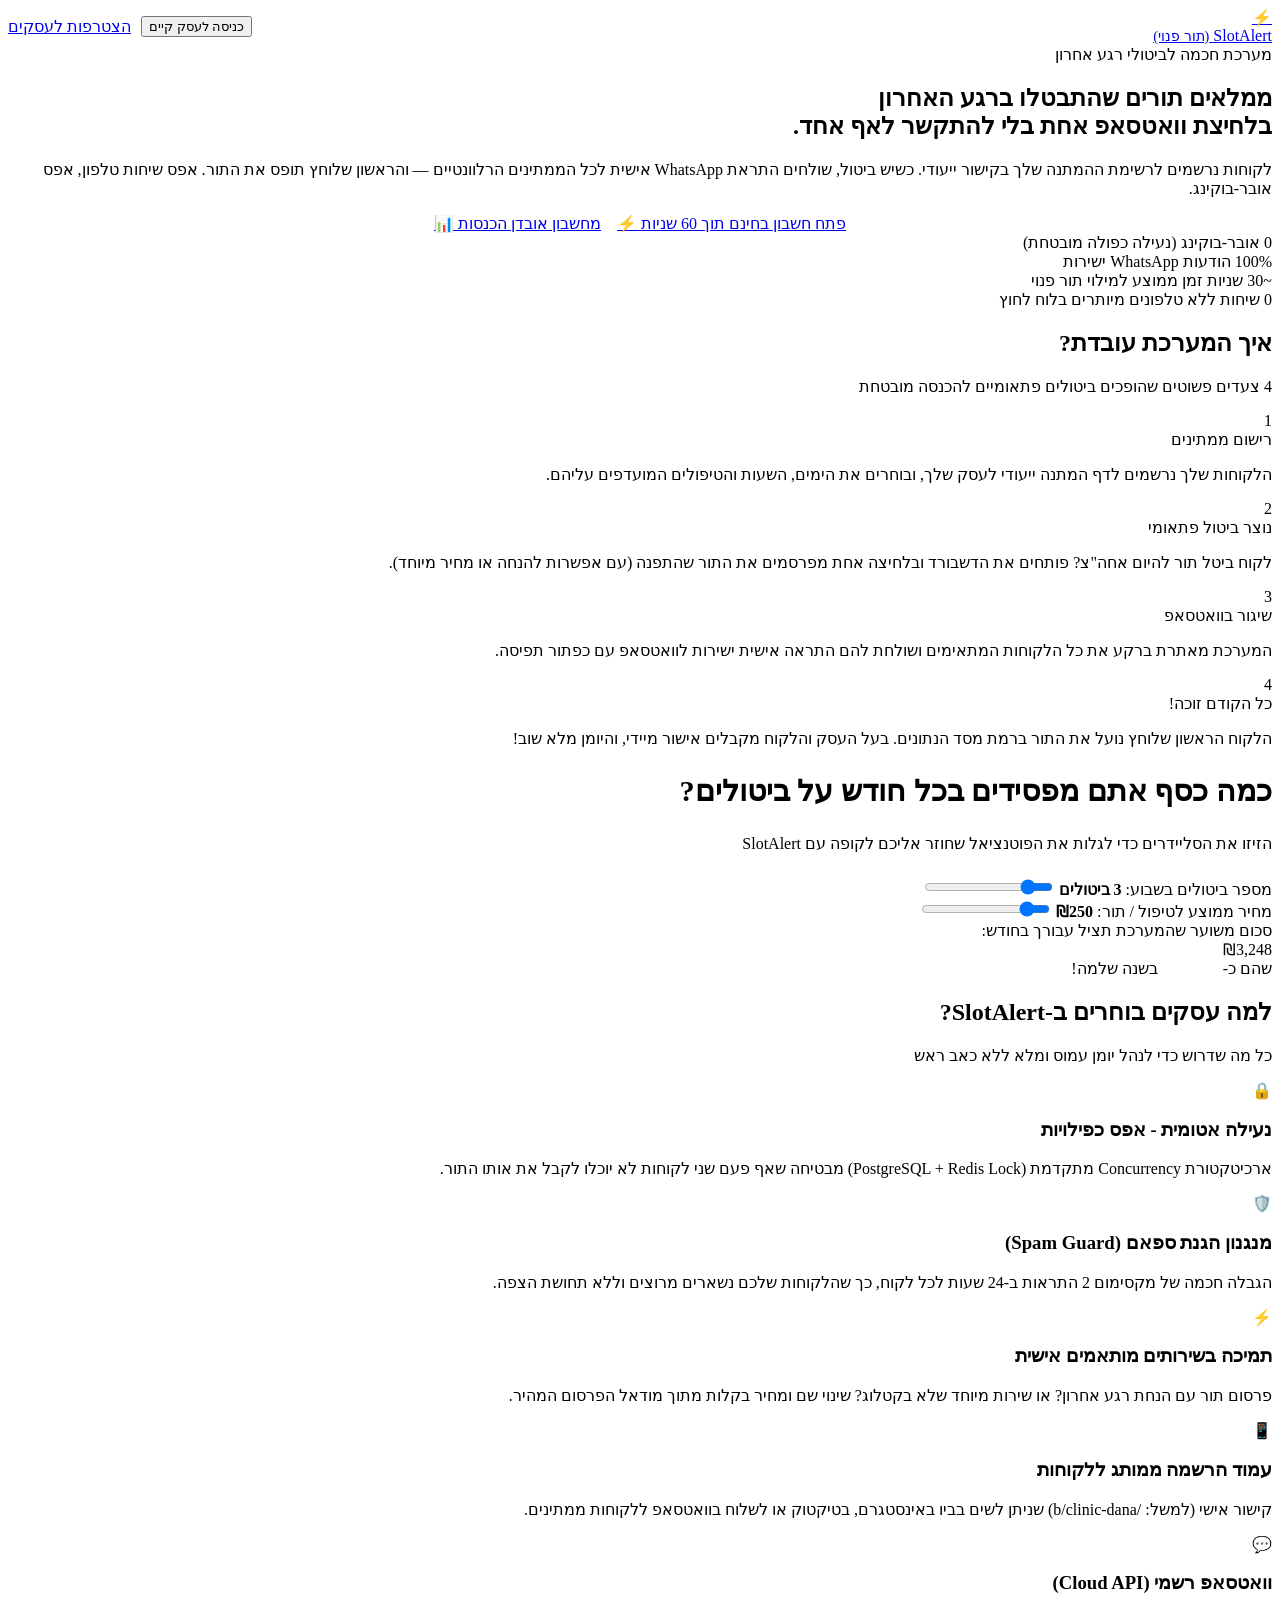
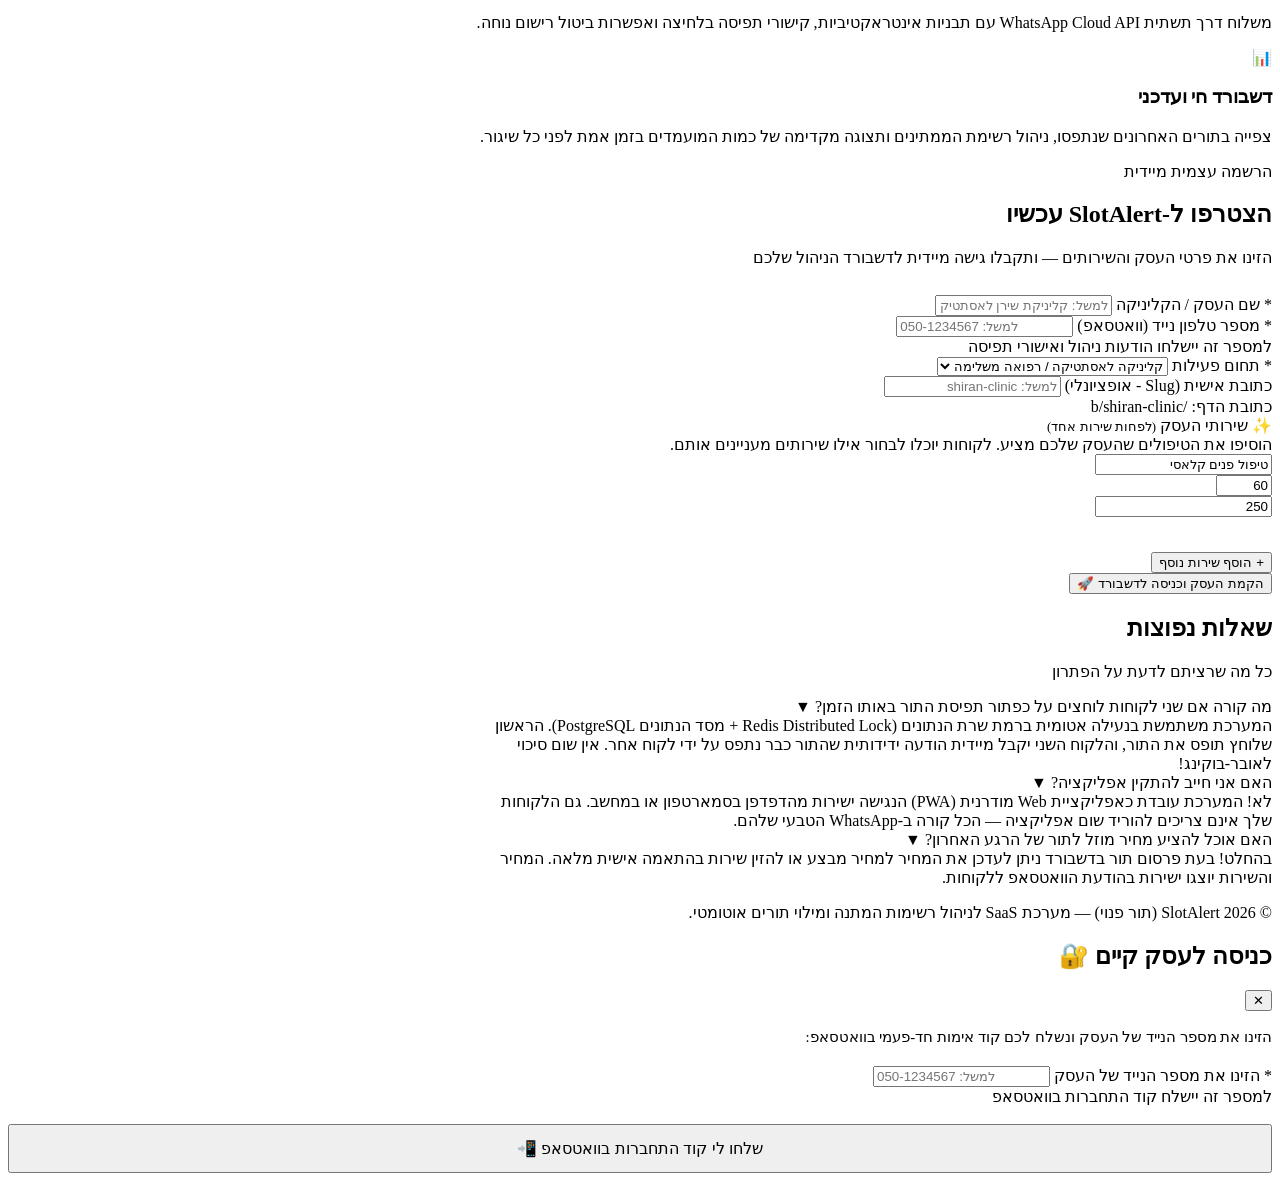
==== src/static/index.html @ e5914ec6 "first version of slotalert" ====
<!DOCTYPE html>
<html lang="he" dir="rtl">
<head>
  <meta charset="UTF-8">
  <meta name="viewport" content="width=device-width, initial-scale=1.0, maximum-scale=1.0, user-scalable=no">
  <title>SlotAlert (תור פנוי) | ממלאים תורים שהתבטלו בלחיצת וואטסאפ</title>
  <meta name="description" content="ממלאים תורים שהתבטלו ברגע האחרון בלחיצת וואטסאפ אחת בלי להתקשר לאף אחד. מערכת חכמה לניהול רשימת המתנה ופרסום תורים אוטומטי.">
  <meta name="theme-color" content="#090d16">
  <link rel="stylesheet" href="/static/landing.css">
</head>
<body>

  <!-- Navigation Bar -->
  <header class="navbar">
    <div class="container" style="display: flex; justify-content: space-between; align-items: center; width: 100%;">
      <a href="/" class="nav-brand">
        <div class="brand-icon">⚡</div>
        <span>SlotAlert <span style="font-size: 0.9rem; font-weight: 500; color: var(--accent-green-light);">(תור פנוי)</span></span>
      </a>
      <div class="nav-links" style="display: flex; align-items: center; gap: 10px; flex-wrap: wrap;">
        <a href="#how-it-works" class="btn btn-ghost" style="display: none; @media(min-width: 768px){display: inline-flex;}">איך זה עובד?</a>
        <button type="button" id="openLoginModalBtn" class="btn btn-outline">כניסה לעסק קיים</button>
        <a href="#onboarding" class="btn btn-primary">הצטרפות לעסקים</a>
      </div>
    </div>
  </header>

  <!-- Hero Section -->
  <section class="hero">
    <div class="container">
      <div class="badge">
        <span class="pulse-dot"></span>
        <span>מערכת חכמה לביטולי רגע אחרון</span>
      </div>

      <h1 class="hero-title">
        ממלאים תורים שהתבטלו ברגע האחרון<br>
        <span class="gradient-text">בלחיצת וואטסאפ אחת בלי להתקשר לאף אחד.</span>
      </h1>

      <p class="hero-subtitle">
        לקוחות נרשמים לרשימת ההמתנה שלך בקישור ייעודי. כשיש ביטול, שולחים התראת WhatsApp אישית לכל הממתינים הרלוונטיים — והראשון שלוחץ תופס את התור. אפס שיחות טלפון, אפס אובר-בוקינג.
      </p>

      <div style="display: flex; justify-content: center; gap: 16px; flex-wrap: wrap;">
        <a href="#onboarding" class="btn btn-primary btn-lg">
          <span>פתח חשבון בחינם תוך 60 שניות</span>
          <span>⚡</span>
        </a>
        <a href="#calculator" class="btn btn-ghost btn-lg">
          <span>מחשבון אובדן הכנסות</span>
          <span>📊</span>
        </a>
      </div>

      <div class="hero-stats">
        <div class="stat-item">
          <span class="stat-val">0</span>
          <span class="stat-label">אובר-בוקינג (נעילה כפולה מובטחת)</span>
        </div>
        <div class="stat-item">
          <span class="stat-val">100%</span>
          <span class="stat-label">הודעות WhatsApp ישירות</span>
        </div>
        <div class="stat-item">
          <span class="stat-val">~30 שניות</span>
          <span class="stat-label">זמן ממוצע למילוי תור פנוי</span>
        </div>
        <div class="stat-item">
          <span class="stat-val">0 שיחות</span>
          <span class="stat-label">ללא טלפונים מיותרים בלוח לחוץ</span>
        </div>
      </div>
    </div>
  </section>

  <!-- How It Works -->
  <section class="steps-section" id="how-it-works">
    <div class="container">
      <div class="section-header">
        <h2 class="section-title">איך המערכת עובדת?</h2>
        <p class="section-desc">4 צעדים פשוטים שהופכים ביטולים פתאומיים להכנסה מובטחת</p>
      </div>

      <div class="steps-container">
        <div class="step-card">
          <div class="step-number">1</div>
          <div class="step-title">רישום ממתינים</div>
          <p class="step-desc">הלקוחות שלך נרשמים לדף המתנה ייעודי לעסק שלך, ובוחרים את הימים, השעות והטיפולים המועדפים עליהם.</p>
        </div>

        <div class="step-card">
          <div class="step-number">2</div>
          <div class="step-title">נוצר ביטול פתאומי</div>
          <p class="step-desc">לקוח ביטל תור להיום אחה"צ? פותחים את הדשבורד ובלחיצה אחת מפרסמים את התור שהתפנה (עם אפשרות להנחה או מחיר מיוחד).</p>
        </div>

        <div class="step-card">
          <div class="step-number">3</div>
          <div class="step-title">שיגור בוואטסאפ</div>
          <p class="step-desc">המערכת מאתרת ברקע את כל הלקוחות המתאימים ושולחת להם התראה אישית ישירות לוואטסאפ עם כפתור תפיסה.</p>
        </div>

        <div class="step-card">
          <div class="step-number">4</div>
          <div class="step-title">כל הקודם זוכה!</div>
          <p class="step-desc">הלקוח הראשון שלוחץ נועל את התור ברמת מסד הנתונים. בעל העסק והלקוח מקבלים אישור מיידי, והיומן מלא שוב!</p>
        </div>
      </div>
    </div>
  </section>

  <!-- Revenue Loss Calculator -->
  <section class="container" id="calculator">
    <div class="calc-card">
      <div class="section-header" style="margin-bottom: 24px;">
        <h2 class="section-title" style="font-size: 1.9rem;">כמה כסף אתם מפסידים בכל חודש על ביטולים?</h2>
        <p class="section-desc">הזיזו את הסליידרים כדי לגלות את הפוטנציאל שחוזר אליכם לקופה עם SlotAlert</p>
      </div>

      <div class="calc-grid">
        <div class="calc-controls">
          <div class="slider-group">
            <label>
              <span>מספר ביטולים בשבוע:</span>
              <span id="cancellationsVal" style="color: var(--accent-green-light); font-weight: 800;">3 ביטולים</span>
            </label>
            <input type="range" id="cancellationsSlider" min="1" max="15" value="3" step="1">
          </div>

          <div class="slider-group">
            <label>
              <span>מחיר ממוצע לטיפול / תור:</span>
              <span id="priceVal" style="color: var(--accent-green-light); font-weight: 800;">₪250</span>
            </label>
            <input type="range" id="priceSlider" min="50" max="1500" value="250" step="25">
          </div>
        </div>

        <div class="calc-result-box">
          <div class="calc-result-desc">סכום משוער שהמערכת תציל עבורך בחודש:</div>
          <div class="calc-result-amount" id="calcMonthlyResult">₪3,250</div>
          <div class="calc-result-desc">שהם כ- <strong id="calcYearlyResult" style="color: #fff;">₪39,000</strong> בשנה שלמה!</div>
        </div>
      </div>
    </div>
  </section>

  <!-- Key Features -->
  <section class="features-section">
    <div class="container">
      <div class="section-header">
        <h2 class="section-title">למה עסקים בוחרים ב-SlotAlert?</h2>
        <p class="section-desc">כל מה שדרוש כדי לנהל יומן עמוס ומלא ללא כאב ראש</p>
      </div>

      <div class="grid-3">
        <div class="feature-card">
          <div class="feature-icon">🔒</div>
          <h3 class="feature-title">נעילה אטומית - אפס כפילויות</h3>
          <p class="feature-text">ארכיטקטורת Concurrency מתקדמת (PostgreSQL + Redis Lock) מבטיחה שאף פעם שני לקוחות לא יוכלו לקבל את אותו התור.</p>
        </div>

        <div class="feature-card">
          <div class="feature-icon">🛡️</div>
          <h3 class="feature-title">מנגנון הגנת ספאם (Spam Guard)</h3>
          <p class="feature-text">הגבלה חכמה של מקסימום 2 התראות ב-24 שעות לכל לקוח, כך שהלקוחות שלכם נשארים מרוצים וללא תחושת הצפה.</p>
        </div>

        <div class="feature-card">
          <div class="feature-icon">⚡</div>
          <h3 class="feature-title">תמיכה בשירותים מותאמים אישית</h3>
          <p class="feature-text">פרסום תור עם הנחת רגע אחרון? או שירות מיוחד שלא בקטלוג? שינוי שם ומחיר בקלות מתוך מודאל הפרסום המהיר.</p>
        </div>

        <div class="feature-card">
          <div class="feature-icon">📱</div>
          <h3 class="feature-title">עמוד הרשמה ממותג ללקוחות</h3>
          <p class="feature-text">קישור אישי (למשל: /b/clinic-dana) שניתן לשים בביו באינסטגרם, בטיקטוק או לשלוח בוואטסאפ ללקוחות ממתינים.</p>
        </div>

        <div class="feature-card">
          <div class="feature-icon">💬</div>
          <h3 class="feature-title">וואטסאפ רשמי (Cloud API)</h3>
          <p class="feature-text">משלוח דרך תשתית WhatsApp Cloud API עם תבניות אינטראקטיביות, קישורי תפיסה בלחיצה ואפשרות ביטול רישום נוחה.</p>
        </div>

        <div class="feature-card">
          <div class="feature-icon">📊</div>
          <h3 class="feature-title">דשבורד חי ועדכני</h3>
          <p class="feature-text">צפייה בתורים האחרונים שנתפסו, ניהול רשימת הממתינים ותצוגה מקדימה של כמות המועמדים בזמן אמת לפני כל שיגור.</p>
        </div>
      </div>
    </div>
  </section>

  <!-- Self-Serve Onboarding Section -->
  <section class="onboarding-section" id="onboarding">
    <div class="container" style="max-width: 820px;">
      <div class="onboarding-card">
        <div class="section-header" style="margin-bottom: 28px;">
          <div class="badge">הרשמה עצמית מיידית</div>
          <h2 class="section-title">הצטרפו ל-SlotAlert עכשיו</h2>
          <p class="section-desc">הזינו את פרטי העסק והשירותים — ותקבלו גישה מיידית לדשבורד הניהול שלכם</p>
        </div>

        <div id="onboardingAlert" class="alert-box"></div>

        <form id="onboardingForm" novalidate>
          <div class="form-row">
            <div class="form-group">
              <label class="form-label" for="bizName">
                <span class="req">*</span> שם העסק / הקליניקה
              </label>
              <input type="text" id="bizName" class="input-field" placeholder="למשל: קליניקת שירן לאסתטיקה" required>
            </div>

            <div class="form-group">
              <label class="form-label" for="bizPhone">
                <span class="req">*</span> מספר טלפון נייד (וואטסאפ)
              </label>
              <input type="tel" id="bizPhone" class="input-field" placeholder="למשל: 050-1234567" required>
              <div class="input-hint">למספר זה יישלחו הודעות ניהול ואישורי תפיסה</div>
            </div>
          </div>

          <div class="form-row">
            <div class="form-group">
              <label class="form-label" for="bizType">
                <span class="req">*</span> תחום פעילות
              </label>
              <select id="bizType" class="select-field">
                <option value="clinic">קליניקה לאסתטיקה / רפואה משלימה</option>
                <option value="salon">מספרה / עיצוב שיער</option>
                <option value="beauty">קוסמטיקה, ציפורניים וגבות</option>
                <option value="massage">עיסויים וספא</option>
                <option value="fitness">סטודיו לאימונים ופילאטיס</option>
                <option value="other">אחר</option>
              </select>
            </div>

            <div class="form-group">
              <label class="form-label" for="bizSlug">
                כתובת אישית (Slug - אופציונלי)
              </label>
              <input type="text" id="bizSlug" class="input-field" placeholder="למשל: shiran-clinic">
              <div class="input-hint" id="slugPreviewHint">כתובת הדף: /b/shiran-clinic</div>
            </div>
          </div>

          <!-- Dynamic Service Builder -->
          <div class="services-builder">
            <div class="builder-header">
              <div>
                <div class="builder-title">
                  <span>✨ שירותי העסק</span>
                  <span style="font-size: 0.8rem; font-weight: normal; color: var(--accent-green-light);">(לפחות שירות אחד)</span>
                </div>
                <div class="builder-desc">הוסיפו את הטיפולים שהעסק שלכם מציע. לקוחות יוכלו לבחור אילו שירותים מעניינים אותם.</div>
              </div>
            </div>

            <div id="servicesContainer">
              <!-- Initial default service row -->
              <div class="service-row">
                <div class="service-col" style="position: relative;">
                  <input type="text" class="input-field service-name-input" placeholder="שם השירות (למשל: טיפול פנים עמוק)" value="טיפול פנים קלאסי">
                </div>
                <div class="service-col" style="position: relative;">
                  <input type="number" class="input-field service-duration-input" placeholder="משך (דקות)" value="60" min="5" max="480">
                </div>
                <div class="service-col" style="position: relative;">
                  <input type="number" class="input-field service-price-input" placeholder="מחיר ב-₪" value="250" min="0" step="1">
                </div>
                <button type="button" class="btn-remove-row" title="מחק שירות" style="visibility: hidden;">✕</button>
              </div>
            </div>

            <div style="margin-top: 14px;">
              <button type="button" id="addServiceBtn" class="btn-add-service">
                <span>+</span>
                <span>הוסף שירות נוסף</span>
              </button>
            </div>
          </div>

          <div class="form-actions">
            <button type="submit" id="submitOnboardingBtn" class="btn-submit-onboarding">
              <span id="btnText">הקמת העסק וכניסה לדשבורד 🚀</span>
              <span id="btnSpinner" style="display: none;">⏳ מכין את המערכת...</span>
            </button>
          </div>
        </form>
      </div>
    </div>
  </section>

  <!-- FAQ Section -->
  <section class="faq-section">
    <div class="container" style="max-width: 780px;">
      <div class="section-header">
        <h2 class="section-title">שאלות נפוצות</h2>
        <p class="section-desc">כל מה שרציתם לדעת על הפתרון</p>
      </div>

      <div class="faq-item">
        <div class="faq-question">
          <span>מה קורה אם שני לקוחות לוחצים על כפתור תפיסת התור באותו הזמן?</span>
          <span class="faq-toggle">▼</span>
        </div>
        <div class="faq-answer">
          המערכת משתמשת בנעילה אטומית ברמת שרת הנתונים (Redis Distributed Lock + מסד הנתונים PostgreSQL). הראשון שלוחץ תופס את התור, והלקוח השני יקבל מיידית הודעה ידידותית שהתור כבר נתפס על ידי לקוח אחר. אין שום סיכוי לאובר-בוקינג!
        </div>
      </div>

      <div class="faq-item">
        <div class="faq-question">
          <span>האם אני חייב להתקין אפליקציה?</span>
          <span class="faq-toggle">▼</span>
        </div>
        <div class="faq-answer">
          לא! המערכת עובדת כאפליקציית Web מודרנית (PWA) הנגישה ישירות מהדפדפן בסמארטפון או במחשב. גם הלקוחות שלך אינם צריכים להוריד שום אפליקציה — הכל קורה ב-WhatsApp הטבעי שלהם.
        </div>
      </div>

      <div class="faq-item">
        <div class="faq-question">
          <span>האם אוכל להציע מחיר מוזל לתור של הרגע האחרון?</span>
          <span class="faq-toggle">▼</span>
        </div>
        <div class="faq-answer">
          בהחלט! בעת פרסום תור בדשבורד ניתן לעדכן את המחיר למחיר מבצע או להזין שירות בהתאמה אישית מלאה. המחיר והשירות יוצגו ישירות בהודעת הוואטסאפ ללקוחות.
        </div>
      </div>
    </div>
  </section>

  <!-- Footer -->
  <footer class="footer">
    <div class="container">
      <p>© 2026 SlotAlert (תור פנוי) — מערכת SaaS לניהול רשימות המתנה ומילוי תורים אוטומטי.</p>
    </div>
  </footer>

  <!-- Business Login Modal (2-Step WhatsApp OTP) -->
  <div class="modal-overlay" id="businessLoginModal" role="dialog" aria-modal="true" aria-labelledby="loginModalTitle">
    <div class="modal-sheet">
      <div class="modal-header">
        <h2 class="modal-title" id="loginModalTitle">כניסה לעסק קיים 🔐</h2>
        <button type="button" class="btn-close" id="closeLoginModalBtn" aria-label="סגור">✕</button>
      </div>

      <!-- Step 1: Phone Number -->
      <div id="loginStepPhone">
        <p style="color: var(--text-secondary); font-size: 0.92rem; margin-bottom: 18px; line-height: 1.5;">
          הזינו את מספר הנייד של העסק ונשלח לכם קוד אימות חד-פעמי בוואטסאפ:
        </p>

        <form id="loginPhoneForm" novalidate>
          <div class="form-group" style="margin-bottom: 18px; position: relative;">
            <label class="form-label" for="loginPhone">
              <span class="req">*</span> הזינו את מספר הנייד של העסק
            </label>
            <input type="tel" id="loginPhone" class="input-field" placeholder="למשל: 050-1234567" autocomplete="tel">
            <div class="input-hint">למספר זה יישלח קוד התחברות בוואטסאפ</div>
          </div>

          <button type="submit" id="submitLoginPhoneBtn" class="btn btn-primary" style="width: 100%; padding: 13px; font-size: 1rem;">
            <span id="loginPhoneBtnText">שלחו לי קוד התחברות בוואטסאפ 📲</span>
            <span id="loginPhoneBtnSpinner" style="display: none;">⏳ מאתר עסק ושולח קוד...</span>
          </button>
        </form>
      </div>

      <!-- Step 2: WhatsApp OTP Verification -->
      <div id="loginStepOtp" style="display: none;">
        <div class="otp-step-desc">
          <span>שלחנו קוד אימות בן 6 ספרות לוואטסאפ למספר </span>
          <strong id="otpPhoneDisplay" style="color: var(--accent-green-light); direction: ltr; display: inline-block;"></strong>
        </div>

        <form id="loginOtpForm" novalidate>
          <div class="form-group" style="margin-bottom: 18px; position: relative;">
            <label class="form-label" for="loginOtpCode" style="text-align: center;">
              <span class="req">*</span> הזינו את קוד האימות בן 6 הספרות
            </label>
            <input type="text" id="loginOtpCode" class="input-field otp-input" placeholder="------" maxlength="6" inputmode="numeric" autocomplete="one-time-code">
          </div>

          <button type="submit" id="submitLoginOtpBtn" class="btn btn-primary" style="width: 100%; padding: 13px; font-size: 1rem;">
            <span id="loginOtpBtnText">התחבר לדשבורד 🚀</span>
            <span id="loginOtpBtnSpinner" style="display: none;">⏳ מאמת קוד...</span>
          </button>

          <div style="display: flex; justify-content: space-between; align-items: center; margin-top: 16px; font-size: 0.88rem;">
            <button type="button" id="resendOtpBtn" style="background: none; border: none; color: var(--text-muted); cursor: not-allowed; font-size: inherit; font-family: inherit;" disabled>
              לא קיבלת? שלח שוב בעוד (<span id="resendCountdown">30</span>s)
            </button>
            <button type="button" id="backToPhoneStepBtn" style="background: none; border: none; color: var(--accent-cyan); cursor: pointer; font-size: inherit; font-family: inherit; font-weight: 600;">
              ← החלף מספר
            </button>
          </div>
        </form>
      </div>
    </div>
  </div>

  <!-- Page Logic Script -->
  <script>
    // 1. Calculator Logic
    const cancellSlider = document.getElementById('cancellationsSlider');
    const priceSlider = document.getElementById('priceSlider');
    const cancellVal = document.getElementById('cancellationsVal');
    const priceVal = document.getElementById('priceVal');
    const calcMonthlyResult = document.getElementById('calcMonthlyResult');
    const calcYearlyResult = document.getElementById('calcYearlyResult');

    function updateCalculator() {
      const c = parseInt(cancellSlider.value, 10);
      const p = parseInt(priceSlider.value, 10);
      cancellVal.textContent = `${c} ביטולים`;
      priceVal.textContent = `₪${p}`;

      const monthly = Math.round(c * 4.33 * p);
      const yearly = monthly * 12;
      calcMonthlyResult.textContent = `₪${monthly.toLocaleString()}`;
      calcYearlyResult.textContent = `₪${yearly.toLocaleString()}`;
    }

    cancellSlider.addEventListener('input', updateCalculator);
    priceSlider.addEventListener('input', updateCalculator);
    updateCalculator();

    // 2. FAQ Accordion
    document.querySelectorAll('.faq-question').forEach(q => {
      q.addEventListener('click', () => {
        const item = q.parentElement;
        item.classList.toggle('active');
      });
    });

    // 3. Dynamic Service Builder
    const servicesContainer = document.getElementById('servicesContainer');
    const addServiceBtn = document.getElementById('addServiceBtn');

    function updateRemoveButtons() {
      const rows = servicesContainer.querySelectorAll('.service-row');
      rows.forEach(row => {
        const btn = row.querySelector('.btn-remove-row');
        if (rows.length > 1) {
          btn.style.visibility = 'visible';
        } else {
          btn.style.visibility = 'hidden';
        }
      });
    }

    // Validation Manager
    function validateIsraeliPhoneDetailed(phone) {
      const trimmed = (phone || '').trim();
      if (!trimmed) {
        return { valid: false, message: 'נא להזין מספר נייד' };
      }
      const clean = trimmed.replace(/[\s\-\(\)]/g, '');
      if (!/^\+?\d+$/.test(clean)) {
        return { valid: false, message: 'מספר הטלפון יכול להכיל ספרות בלבד' };
      }
      if (/^0[23489]/.test(clean) || /^\+?972[23489]/.test(clean)) {
        return { valid: false, message: 'נא להזין מספר סלולרי (מתחיל ב-05) כדי שנוכל לחבר את הוואטסאפ' };
      }

      let digits = clean;
      if (digits.startsWith('+')) digits = digits.slice(1);
      if (digits.startsWith('972')) digits = digits.slice(3);
      if (digits.startsWith('0')) digits = digits.slice(1);

      if (!digits.startsWith('5')) {
        return { valid: false, message: 'נא להזין מספר סלולרי (מתחיל ב-05) כדי שנוכל לחבר את הוואטסאפ' };
      }
      if (digits.length < 9) {
        return { valid: false, message: 'המספר קצר מדי. מספר נייד תקין כולל 10 ספרות (לדוגמה: 052-1234567)' };
      }
      if (digits.length > 9) {
        return { valid: false, message: 'המספר ארוך מדי. מספר נייד תקין כולל 10 ספרות (לדוגמה: 052-1234567)' };
      }
      if (!/^5[0-9]\d{7}$/.test(digits)) {
        return { valid: false, message: 'קידומת סלולרית לא מוכרת. מספר נייד תקין מתחיל ב-05' };
      }

      return { valid: true, cleanPhone: `0${digits}` };
    }

    function validateIsraeliPhone(phone) {
      return validateIsraeliPhoneDetailed(phone).valid;
    }

    function showFieldError(inputEl, message) {
      if (!inputEl) return;
      inputEl.classList.add('input-invalid');
      const parent = inputEl.parentElement;
      let errorSpan = parent.querySelector('.field-error-msg');
      if (!errorSpan) {
        errorSpan = document.createElement('span');
        errorSpan.className = 'field-error-msg';
        parent.appendChild(errorSpan);
      }
      errorSpan.textContent = message;
    }

    function clearFieldError(inputEl) {
      if (!inputEl) return;
      inputEl.classList.remove('input-invalid');
      const parent = inputEl.parentElement;
      const errorSpan = parent.querySelector('.field-error-msg');
      if (errorSpan) errorSpan.remove();
    }

    function validateNameField(inputEl, fieldType = 'biz') {
      const val = (inputEl.value || '').trim();
      if (!val) {
        const msg = fieldType === 'biz' ? 'נא למלא את שם העסק' : 'נא למלא את שמך המלא';
        showFieldError(inputEl, msg);
        return false;
      }
      if (val.length < 2) {
        showFieldError(inputEl, 'השם קצר מדי, נא להזין לפחות 2 תווים');
        return false;
      }
      clearFieldError(inputEl);
      return true;
    }

    function validatePhoneField(inputEl) {
      const res = validateIsraeliPhoneDetailed(inputEl.value);
      if (!res.valid) {
        showFieldError(inputEl, res.message);
        return false;
      }
      clearFieldError(inputEl);
      return true;
    }

    function validateServiceRow(row) {
      const nameInput = row.querySelector('.service-name-input');
      const durInput = row.querySelector('.service-duration-input');
      const priceInput = row.querySelector('.service-price-input');
      let valid = true;
      let firstInvalid = null;

      const nameVal = (nameInput.value || '').trim();
      if (!nameVal) {
        showFieldError(nameInput, "נא לתת שם לשירות (למשל: מניקור ג'ל)");
        valid = false;
        firstInvalid = firstInvalid || nameInput;
      } else {
        clearFieldError(nameInput);
      }

      const durVal = parseInt(durInput.value, 10);
      if (isNaN(durVal) || durVal < 5) {
        showFieldError(durInput, "משך הטיפול חייב להיות לפחות 5 דקות");
        valid = false;
        firstInvalid = firstInvalid || durInput;
      } else if (durVal > 480) {
        showFieldError(durInput, "משך הטיפול אינו יכול לעלות על 480 דקות");
        valid = false;
        firstInvalid = firstInvalid || durInput;
      } else {
        clearFieldError(durInput);
      }

      const priceStr = (priceInput.value || '').trim();
      const priceVal = parseFloat(priceStr);
      if (priceStr === '' || isNaN(priceVal) || priceVal < 0) {
        showFieldError(priceInput, "נא להזין מחיר (או 0 אם השירות ללא עלות)");
        valid = false;
        firstInvalid = firstInvalid || priceInput;
      } else {
        clearFieldError(priceInput);
      }

      if (!valid) {
        row.classList.add('service-row-invalid');
      } else {
        row.classList.remove('service-row-invalid');
      }

      return { valid, firstInvalid };
    }

    function attachServiceRowListeners(row) {
      const nameInput = row.querySelector('.service-name-input');
      const durInput = row.querySelector('.service-duration-input');
      const priceInput = row.querySelector('.service-price-input');

      // Clear on input
      nameInput.addEventListener('input', () => clearFieldError(nameInput));
      durInput.addEventListener('input', () => clearFieldError(durInput));
      priceInput.addEventListener('input', () => clearFieldError(priceInput));

      // Validate on blur
      nameInput.addEventListener('blur', () => {
        if (!nameInput.value.trim()) {
          showFieldError(nameInput, "נא לתת שם לשירות (למשל: מניקור ג'ל)");
        } else {
          clearFieldError(nameInput);
        }
      });

      durInput.addEventListener('blur', () => {
        const d = parseInt(durInput.value, 10);
        if (isNaN(d) || d < 5) {
          showFieldError(durInput, "משך הטיפול חייב להיות לפחות 5 דקות");
        } else if (d > 480) {
          showFieldError(durInput, "משך הטיפול אינו יכול לעלות על 480 דקות");
        } else {
          clearFieldError(durInput);
        }
      });

      priceInput.addEventListener('blur', () => {
        const pStr = (priceInput.value || '').trim();
        const p = parseFloat(pStr);
        if (pStr === '' || isNaN(p) || p < 0) {
          showFieldError(priceInput, "נא להזין מחיר (או 0 אם השירות ללא עלות)");
        } else {
          clearFieldError(priceInput);
        }
      });
    }

    function createServiceRow(name = '', duration = 60, price = 200) {
      const row = document.createElement('div');
      row.className = 'service-row';
      row.innerHTML = `
        <div class="service-col" style="position: relative;">
          <input type="text" class="input-field service-name-input" placeholder="שם השירות (למשל: תספורת ועיצוב)" value="${name}">
        </div>
        <div class="service-col" style="position: relative;">
          <input type="number" class="input-field service-duration-input" placeholder="משך (דקות)" value="${duration}" min="5" max="480">
        </div>
        <div class="service-col" style="position: relative;">
          <input type="number" class="input-field service-price-input" placeholder="מחיר ב-₪" value="${price}" min="0" step="1">
        </div>
        <button type="button" class="btn-remove-row" title="מחק שירות">✕</button>
      `;

      row.querySelector('.btn-remove-row').addEventListener('click', () => {
        if (servicesContainer.querySelectorAll('.service-row').length > 1) {
          row.remove();
          updateRemoveButtons();
        }
      });

      attachServiceRowListeners(row);
      return row;
    }

    // Attach initial row listeners & remove event
    const firstRow = servicesContainer.querySelector('.service-row');
    if (firstRow) {
      attachServiceRowListeners(firstRow);
      const firstRowRemoveBtn = firstRow.querySelector('.btn-remove-row');
      if (firstRowRemoveBtn) {
        firstRowRemoveBtn.addEventListener('click', () => {
          if (servicesContainer.querySelectorAll('.service-row').length > 1) {
            firstRow.remove();
            updateRemoveButtons();
          }
        });
      }
    }

    addServiceBtn.addEventListener('click', () => {
      const count = servicesContainer.querySelectorAll('.service-row').length + 1;
      const newRow = createServiceRow(`שירות מספר ${count}`, 45, 180);
      servicesContainer.appendChild(newRow);
      updateRemoveButtons();
      newRow.querySelector('.service-name-input').focus();
    });

    // 4. Slug Preview Hint
    const bizNameInput = document.getElementById('bizName');
    const bizPhoneInput = document.getElementById('bizPhone');
    const bizSlugInput = document.getElementById('bizSlug');
    const slugPreviewHint = document.getElementById('slugPreviewHint');

    function updateSlugHint() {
      const slugVal = bizSlugInput.value.trim() || bizNameInput.value.trim() || 'your-clinic';
      slugPreviewHint.textContent = `כתובת הדף: /b/${slugVal.toLowerCase().replace(/[^a-z0-9א-ת]+/g, '-')}`;
    }

    bizNameInput.addEventListener('input', () => {
      clearFieldError(bizNameInput);
      if (!bizSlugInput.value.trim()) updateSlugHint();
    });
    bizNameInput.addEventListener('blur', () => validateNameField(bizNameInput, 'biz'));

    bizPhoneInput.addEventListener('input', () => {
      clearFieldError(bizPhoneInput);
    });
    bizPhoneInput.addEventListener('blur', () => validatePhoneField(bizPhoneInput));

    bizSlugInput.addEventListener('input', updateSlugHint);

    // 5. Onboarding Form Submission with User-Space Validation
    const onboardingForm = document.getElementById('onboardingForm');
    const submitBtn = document.getElementById('submitOnboardingBtn');
    const btnText = document.getElementById('btnText');
    const btnSpinner = document.getElementById('btnSpinner');
    const alertBox = document.getElementById('onboardingAlert');

    function showAlert(msg, isError = true) {
      alertBox.textContent = msg;
      alertBox.className = `alert-box ${isError ? 'alert-danger' : 'alert-success'}`;
      alertBox.style.display = 'block';
      alertBox.scrollIntoView({ behavior: 'smooth', block: 'center' });
    }

    onboardingForm.addEventListener('submit', async (e) => {
      e.preventDefault();
      alertBox.style.display = 'none';

      let hasError = false;
      let firstErrorEl = null;

      // 1. Validate Business Name
      if (!validateNameField(bizNameInput, 'biz')) {
        hasError = true;
        firstErrorEl = firstErrorEl || bizNameInput;
      }

      // 2. Validate Phone
      if (!validatePhoneField(bizPhoneInput)) {
        hasError = true;
        firstErrorEl = firstErrorEl || bizPhoneInput;
      }

      // 3. Validate Services
      const serviceRows = servicesContainer.querySelectorAll('.service-row');
      const services = [];

      if (serviceRows.length === 0) {
        showAlert('יש להגדיר לפחות שירות אחד.');
        return;
      }

      serviceRows.forEach(row => {
        const rowRes = validateServiceRow(row);
        if (!rowRes.valid) {
          hasError = true;
          firstErrorEl = firstErrorEl || rowRes.firstInvalid;
        } else {
          services.push({
            name: row.querySelector('.service-name-input').value.trim(),
            duration_minutes: parseInt(row.querySelector('.service-duration-input').value, 10),
            price: parseFloat(row.querySelector('.service-price-input').value)
          });
        }
      });

      // If any field is invalid, smoothly scroll to it and focus
      if (hasError) {
        if (firstErrorEl) {
          firstErrorEl.scrollIntoView({ behavior: 'smooth', block: 'center' });
          firstErrorEl.focus();
        }
        return;
      }

      // Submit payload
      submitBtn.disabled = true;
      btnText.style.display = 'none';
      btnSpinner.style.display = 'inline-flex';

      const businessType = document.getElementById('bizType').value;
      const customSlug = bizSlugInput.value.trim() || null;

      try {
        const payload = {
          name: bizNameInput.value.trim(),
          phone_number: bizPhoneInput.value.trim(),
          business_type: businessType,
          slug: customSlug,
          services: services
        };

        const res = await fetch('/api/v1/public/register-business', {
          method: 'POST',
          headers: { 'Content-Type': 'application/json' },
          body: JSON.stringify(payload)
        });

        const data = await res.json();

        if (!res.ok) {
          submitBtn.disabled = false;
          btnText.style.display = 'inline-flex';
          btnSpinner.style.display = 'none';

          let mappedServerError = false;

          // Field-level error fallback mapping from server 422/400
          if (Array.isArray(data.detail)) {
            data.detail.forEach(item => {
              const field = item.loc ? item.loc[item.loc.length - 1] : '';
              if (field === 'phone_number') {
                showFieldError(bizPhoneInput, 'נא להזין מספר סלולרי תקין (מתחיל ב-05) בן 10 ספרות');
                firstErrorEl = firstErrorEl || bizPhoneInput;
                mappedServerError = true;
              } else if (field === 'name') {
                showFieldError(bizNameInput, 'השם קצר מדי, נא להזין לפחות 2 תווים');
                firstErrorEl = firstErrorEl || bizNameInput;
                mappedServerError = true;
              }
            });
          }

          if (data.field_errors) {
            for (const [fld, msg] of Object.entries(data.field_errors)) {
              if (fld === 'phone_number') {
                showFieldError(bizPhoneInput, msg);
                firstErrorEl = firstErrorEl || bizPhoneInput;
                mappedServerError = true;
              } else if (fld === 'name') {
                showFieldError(bizNameInput, msg);
                firstErrorEl = firstErrorEl || bizNameInput;
                mappedServerError = true;
              }
            }
          }

          if (mappedServerError && firstErrorEl) {
            firstErrorEl.scrollIntoView({ behavior: 'smooth', block: 'center' });
            firstErrorEl.focus();
            return;
          }

          // General alert fallback
          const fallbackMsg = typeof data.detail === 'string' ? data.detail : (data.message || 'אירעה שגיאה ברישום העסק. אנא בדקו את הנתונים ונסו שוב.');
          showAlert(fallbackMsg);
          return;
        }

        // Success! Save token and redirect
        if (data.access_token) {
          localStorage.setItem('slotalert_token', data.access_token);
        }

        showAlert('העסק הוקם בהצלחה! מעביר אותך לדשבורד...', false);

        setTimeout(() => {
          window.location.href = data.dashboard_url;
        }, 800);

      } catch (err) {
        showAlert('שגיאת תקשורת עם השרת. אנא ודאו חיבור לאינטרנט ונסו שוב.');
        submitBtn.disabled = false;
        btnText.style.display = 'inline-flex';
        btnSpinner.style.display = 'none';
      }
    });

    // 6. Direct Business Login Modal (2-Step Phone & WhatsApp OTP)
    const loginModal = document.getElementById('businessLoginModal');
    const openLoginBtn = document.getElementById('openLoginModalBtn');
    const closeLoginBtn = document.getElementById('closeLoginModalBtn');

    const stepPhone = document.getElementById('loginStepPhone');
    const stepOtp = document.getElementById('loginStepOtp');
    const loginPhoneInput = document.getElementById('loginPhone');
    const loginPhoneForm = document.getElementById('loginPhoneForm');
    const submitPhoneBtn = document.getElementById('submitLoginPhoneBtn');
    const phoneBtnText = document.getElementById('loginPhoneBtnText');
    const phoneBtnSpinner = document.getElementById('loginPhoneBtnSpinner');

    const otpPhoneDisplay = document.getElementById('otpPhoneDisplay');
    const loginOtpInput = document.getElementById('loginOtpCode');
    const loginOtpForm = document.getElementById('loginOtpForm');
    const submitOtpBtn = document.getElementById('submitLoginOtpBtn');
    const otpBtnText = document.getElementById('loginOtpBtnText');
    const otpBtnSpinner = document.getElementById('loginOtpBtnSpinner');

    const resendBtn = document.getElementById('resendOtpBtn');
    const resendCountdown = document.getElementById('resendCountdown');
    const backToPhoneBtn = document.getElementById('backToPhoneStepBtn');

    let currentLoginPhone = '';
    let resendTimer = null;
    let resendSeconds = 30;

    function openLoginModal() {
      loginModal.classList.add('active');
      resetLoginModal();
      loginPhoneInput.focus();
    }

    function closeLoginModal() {
      loginModal.classList.remove('active');
      if (resendTimer) clearInterval(resendTimer);
    }

    function resetLoginModal() {
      stepPhone.style.display = 'block';
      stepOtp.style.display = 'none';
      loginPhoneInput.value = '';
      loginOtpInput.value = '';
      clearFieldError(loginPhoneInput);
      clearFieldError(loginOtpInput);
      if (resendTimer) clearInterval(resendTimer);
      resendBtn.disabled = true;
      resendBtn.style.color = 'var(--text-muted)';
      resendBtn.style.cursor = 'not-allowed';
      resendCountdown.textContent = '30';
      resendSeconds = 30;
      submitPhoneBtn.disabled = false;
      phoneBtnText.style.display = 'inline';
      phoneBtnSpinner.style.display = 'none';
      submitOtpBtn.disabled = false;
      otpBtnText.style.display = 'inline';
      otpBtnSpinner.style.display = 'none';
    }

    openLoginBtn.addEventListener('click', openLoginModal);
    closeLoginBtn.addEventListener('click', closeLoginModal);
    loginModal.addEventListener('click', (e) => {
      if (e.target === loginModal) closeLoginModal();
    });
    document.addEventListener('keydown', (e) => {
      if (e.key === 'Escape' && loginModal.classList.contains('active')) closeLoginModal();
    });

    loginPhoneInput.addEventListener('input', () => clearFieldError(loginPhoneInput));
    loginOtpInput.addEventListener('input', (e) => {
      e.target.value = e.target.value.replace(/\D/g, '');
      clearFieldError(loginOtpInput);
      if (e.target.value.length === 6) {
        loginOtpForm.dispatchEvent(new Event('submit'));
      }
    });

    backToPhoneBtn.addEventListener('click', () => {
      stepOtp.style.display = 'none';
      stepPhone.style.display = 'block';
      clearFieldError(loginPhoneInput);
      loginPhoneInput.focus();
    });

    function startResendCountdown() {
      if (resendTimer) clearInterval(resendTimer);
      resendSeconds = 30;
      resendCountdown.textContent = resendSeconds;
      resendBtn.disabled = true;
      resendBtn.style.color = 'var(--text-muted)';
      resendBtn.style.cursor = 'not-allowed';
      resendBtn.innerHTML = `לא קיבלת? שלח שוב בעוד (<span id="resendCountdown">${resendSeconds}</span>s)`;

      resendTimer = setInterval(() => {
        resendSeconds--;
        const cd = document.getElementById('resendCountdown');
        if (cd) cd.textContent = resendSeconds;
        if (resendSeconds <= 0) {
          clearInterval(resendTimer);
          resendBtn.disabled = false;
          resendBtn.style.color = 'var(--accent-cyan)';
          resendBtn.style.cursor = 'pointer';
          resendBtn.textContent = 'שלחו קוד שוב 📲';
        }
      }, 1000);
    }

    async function sendLoginOtp(phone) {
      submitPhoneBtn.disabled = true;
      phoneBtnText.style.display = 'none';
      phoneBtnSpinner.style.display = 'inline-flex';

      try {
        const res = await fetch('/api/v1/auth/business-login-request', {
          method: 'POST',
          headers: { 'Content-Type': 'application/json' },
          body: JSON.stringify({ phone_number: phone })
        });
        const data = await res.json();

        submitPhoneBtn.disabled = false;
        phoneBtnText.style.display = 'inline';
        phoneBtnSpinner.style.display = 'none';

        if (!res.ok) {
          const errDetail = data.detail || 'לא נמצא עסק הרשום עם מספר זה.';
          showFieldError(loginPhoneInput, typeof errDetail === 'string' ? errDetail : 'לא קיים עסק פעיל עם מספר טלפון זה');
          loginPhoneInput.focus();
          return false;
        }

        currentLoginPhone = phone;
        otpPhoneDisplay.textContent = phone;
        stepPhone.style.display = 'none';
        stepOtp.style.display = 'block';
        loginOtpInput.value = '';
        clearFieldError(loginOtpInput);
        loginOtpInput.focus();
        startResendCountdown();
        return true;
      } catch (err) {
        submitPhoneBtn.disabled = false;
        phoneBtnText.style.display = 'inline';
        phoneBtnSpinner.style.display = 'none';
        showFieldError(loginPhoneInput, 'שגיאת תקשורת. בדקו את החיבור לרשת ונסו שוב.');
        return false;
      }
    }

    loginPhoneForm.addEventListener('submit', async (e) => {
      e.preventDefault();
      clearFieldError(loginPhoneInput);
      const phone = loginPhoneInput.value.trim();

      const phoneValidation = validateIsraeliPhoneDetailed(phone);
      if (!phoneValidation.valid) {
        showFieldError(loginPhoneInput, phoneValidation.message);
        loginPhoneInput.focus();
        return;
      }

      await sendLoginOtp(phone);
    });

    resendBtn.addEventListener('click', async () => {
      if (resendBtn.disabled || !currentLoginPhone) return;
      resendBtn.disabled = true;
      resendBtn.textContent = 'שולח שוב...';
      const success = await sendLoginOtp(currentLoginPhone);
      if (!success) {
        resendBtn.disabled = false;
        resendBtn.textContent = 'שלחו קוד שוב 📲';
      }
    });

    loginOtpForm.addEventListener('submit', async (e) => {
      e.preventDefault();
      clearFieldError(loginOtpInput);
      const code = loginOtpInput.value.trim();

      if (!code || code.length < 4) {
        showFieldError(loginOtpInput, 'נא להזין קוד אימות בן 6 ספרות');
        loginOtpInput.focus();
        return;
      }

      submitOtpBtn.disabled = true;
      otpBtnText.style.display = 'none';
      otpBtnSpinner.style.display = 'inline-flex';

      try {
        const res = await fetch('/api/v1/auth/business-login-verify', {
          method: 'POST',
          headers: { 'Content-Type': 'application/json' },
          body: JSON.stringify({
            phone_number: currentLoginPhone,
            code: code
          })
        });
        const data = await res.json();

        if (!res.ok) {
          submitOtpBtn.disabled = false;
          otpBtnText.style.display = 'inline';
          otpBtnSpinner.style.display = 'none';
          const errMsg = data.detail || 'קוד אימות שגוי או שפג תוקפו';
          showFieldError(loginOtpInput, typeof errMsg === 'string' ? errMsg : 'קוד אימות שגוי');
          loginOtpInput.focus();
          return;
        }

        // Success! Store token in localStorage
        if (data.access_token) {
          localStorage.setItem('business_token', data.access_token);
          localStorage.setItem('slotalert_token', data.access_token);
        }

        submitOtpBtn.disabled = true;
        otpBtnSpinner.style.display = 'none';
        otpBtnText.style.display = 'inline';
        otpBtnText.textContent = 'התחברת בהצלחה! מעביר לדשבורד... ✓';
        submitOtpBtn.style.background = 'linear-gradient(135deg, #10b981, #059669)';

        setTimeout(() => {
          window.location.href = data.dashboard_url;
        }, 600);

      } catch (err) {
        submitOtpBtn.disabled = false;
        otpBtnText.style.display = 'inline';
        otpBtnSpinner.style.display = 'none';
        showFieldError(loginOtpInput, 'שגיאת תקשורת. בדקו את החיבור לרשת.');
      }
    });
  </script>
</body>
</html>
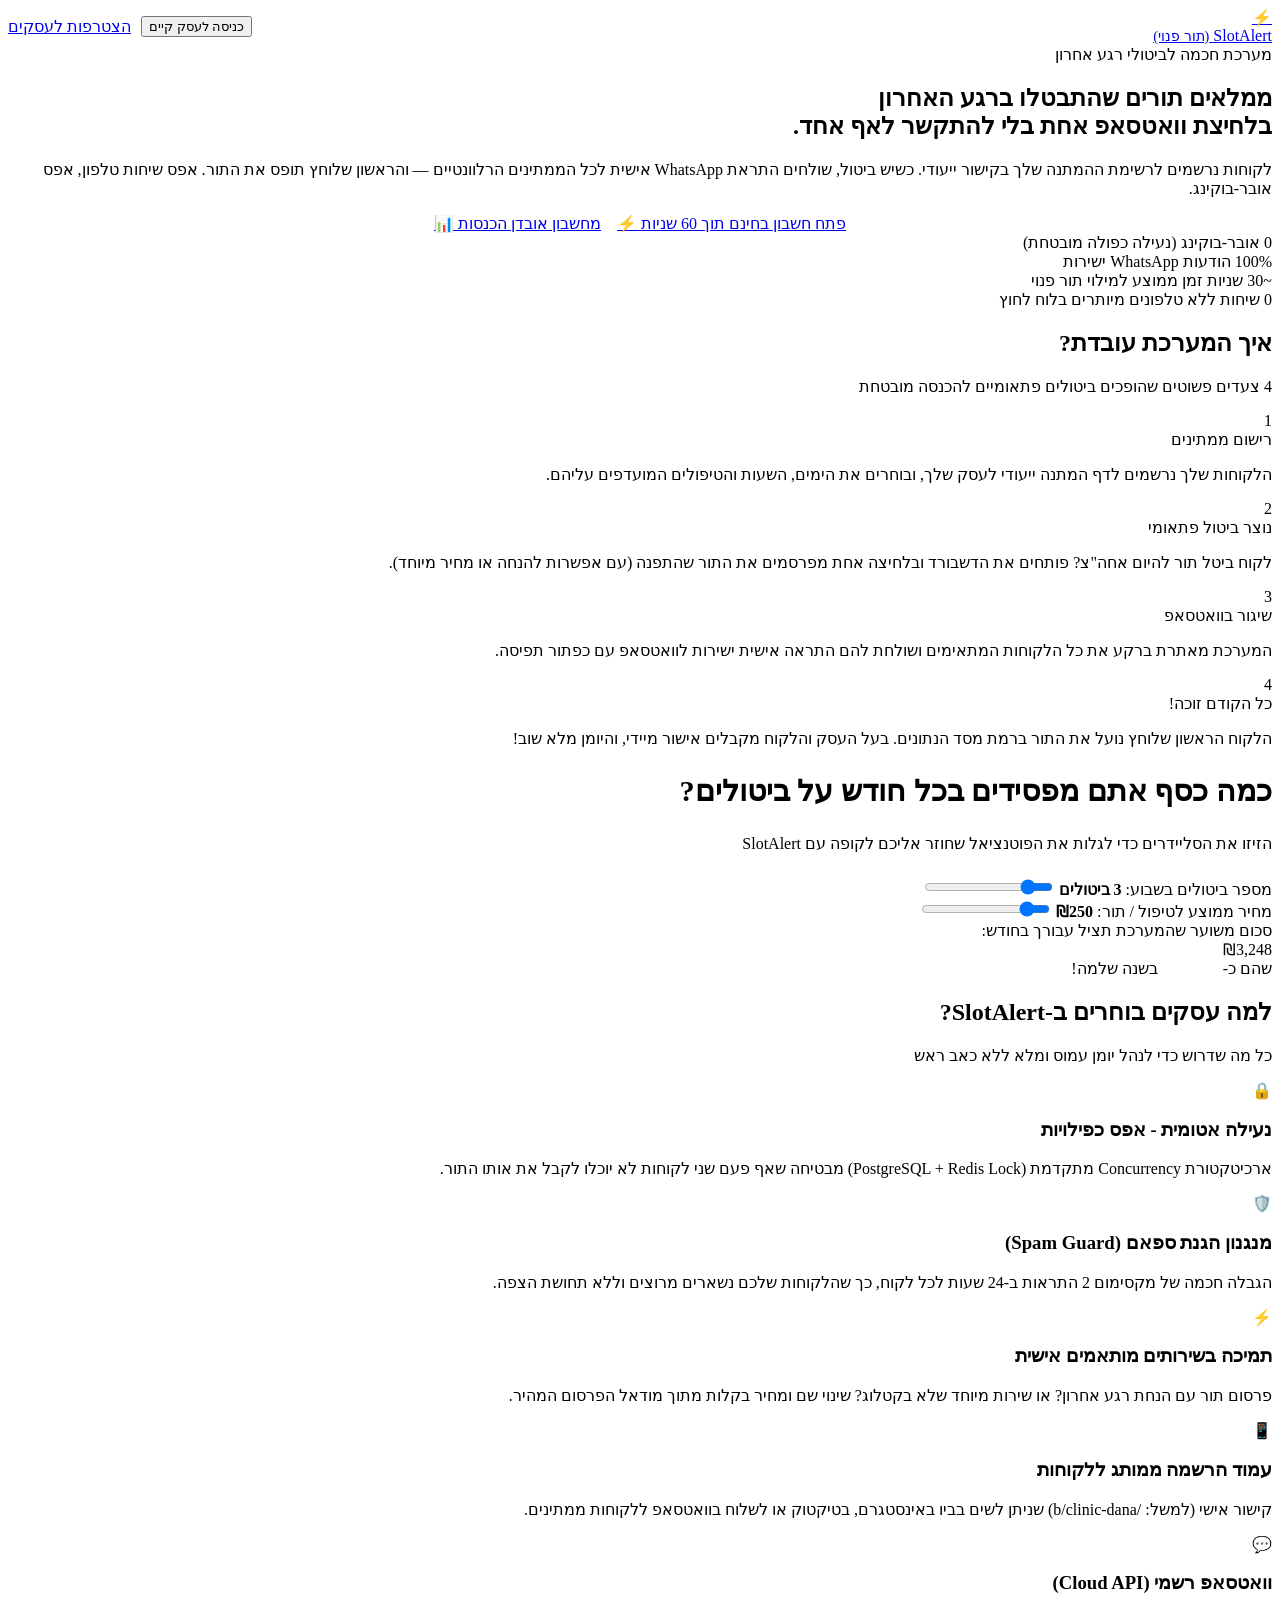
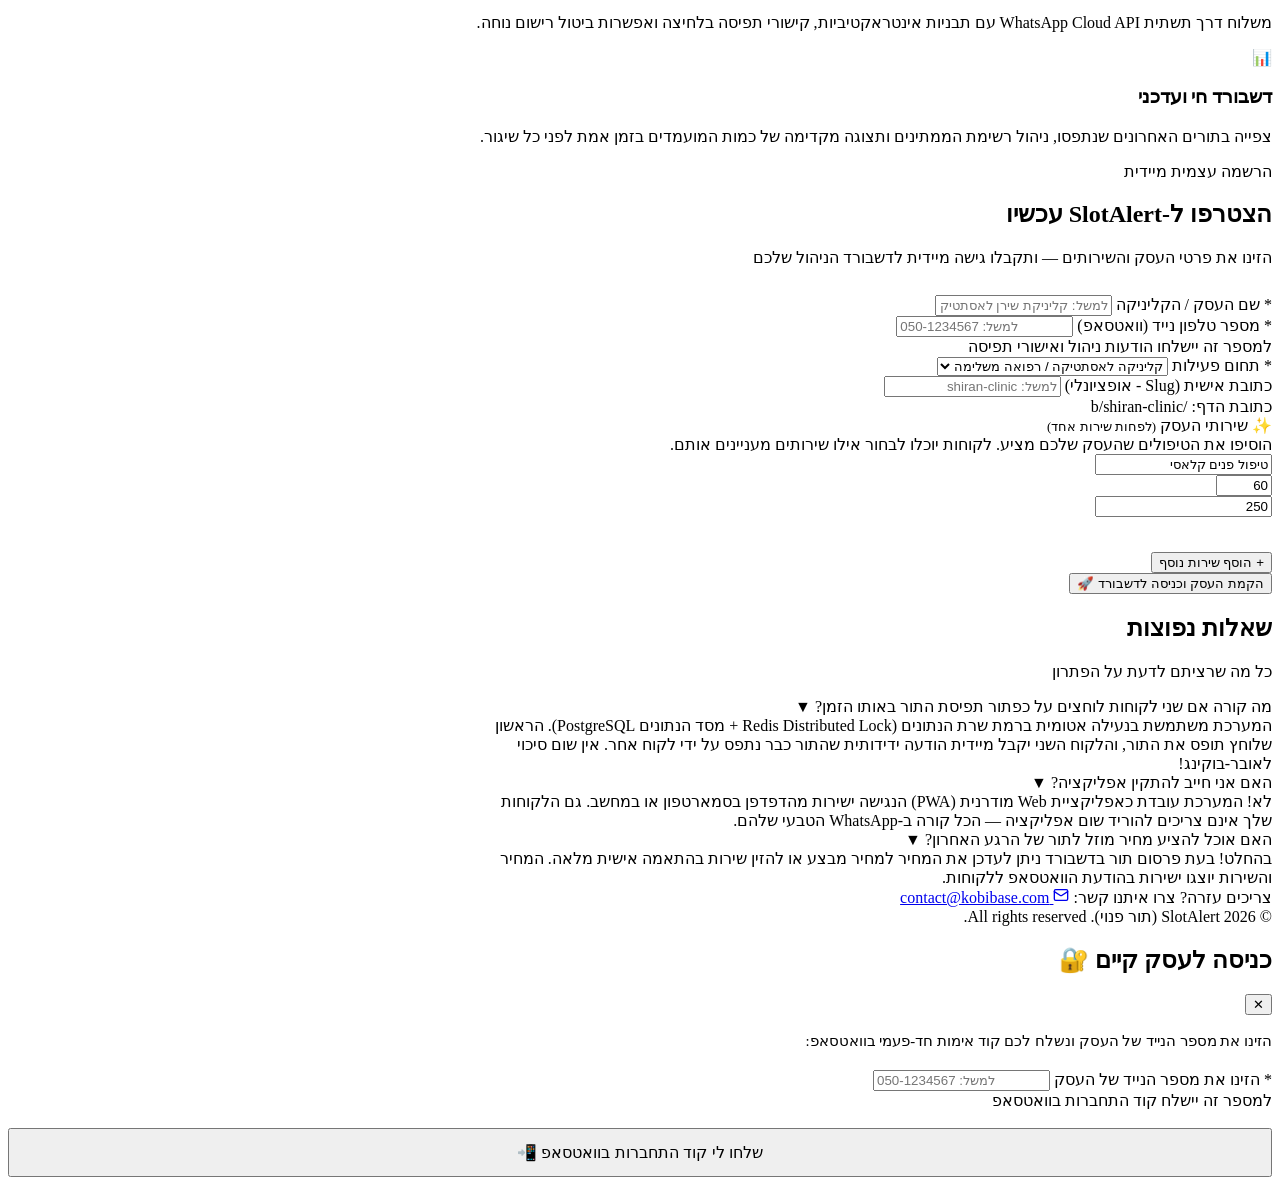
==== commit f99ad08f: "feat(ui): add modern responsive sticky support footer across all pages" ====
--- a/src/static/index.html
+++ b/src/static/index.html
@@ -335,10 +335,22 @@
     </div>
   </section>
 
-  <!-- Footer -->
-  <footer class="footer">
-    <div class="container">
-      <p>© 2026 SlotAlert (תור פנוי) — מערכת SaaS לניהול רשימות המתנה ומילוי תורים אוטומטי.</p>
+  <!-- Sticky Footer -->
+  <footer class="site-footer">
+    <div class="container footer-container">
+      <div class="footer-contact">
+        <span class="footer-contact-label">צריכים עזרה? צרו איתנו קשר:</span>
+        <a href="mailto:contact@kobibase.com" class="footer-email-link" aria-label="פנייה לתמיכה באימייל">
+          <svg class="footer-mail-icon" viewBox="0 0 24 24" width="16" height="16" fill="none" stroke="currentColor" stroke-width="2" stroke-linecap="round" stroke-linejoin="round" aria-hidden="true">
+            <rect x="2" y="4" width="20" height="16" rx="2"></rect>
+            <path d="m22 7-8.97 5.7a1.94 1.94 0 0 1-2.06 0L2 7"></path>
+          </svg>
+          <span>contact@kobibase.com</span>
+        </a>
+      </div>
+      <div class="footer-copyright">
+        <span>© 2026 SlotAlert (תור פנוי). All rights reserved.</span>
+      </div>
     </div>
   </footer>
 
